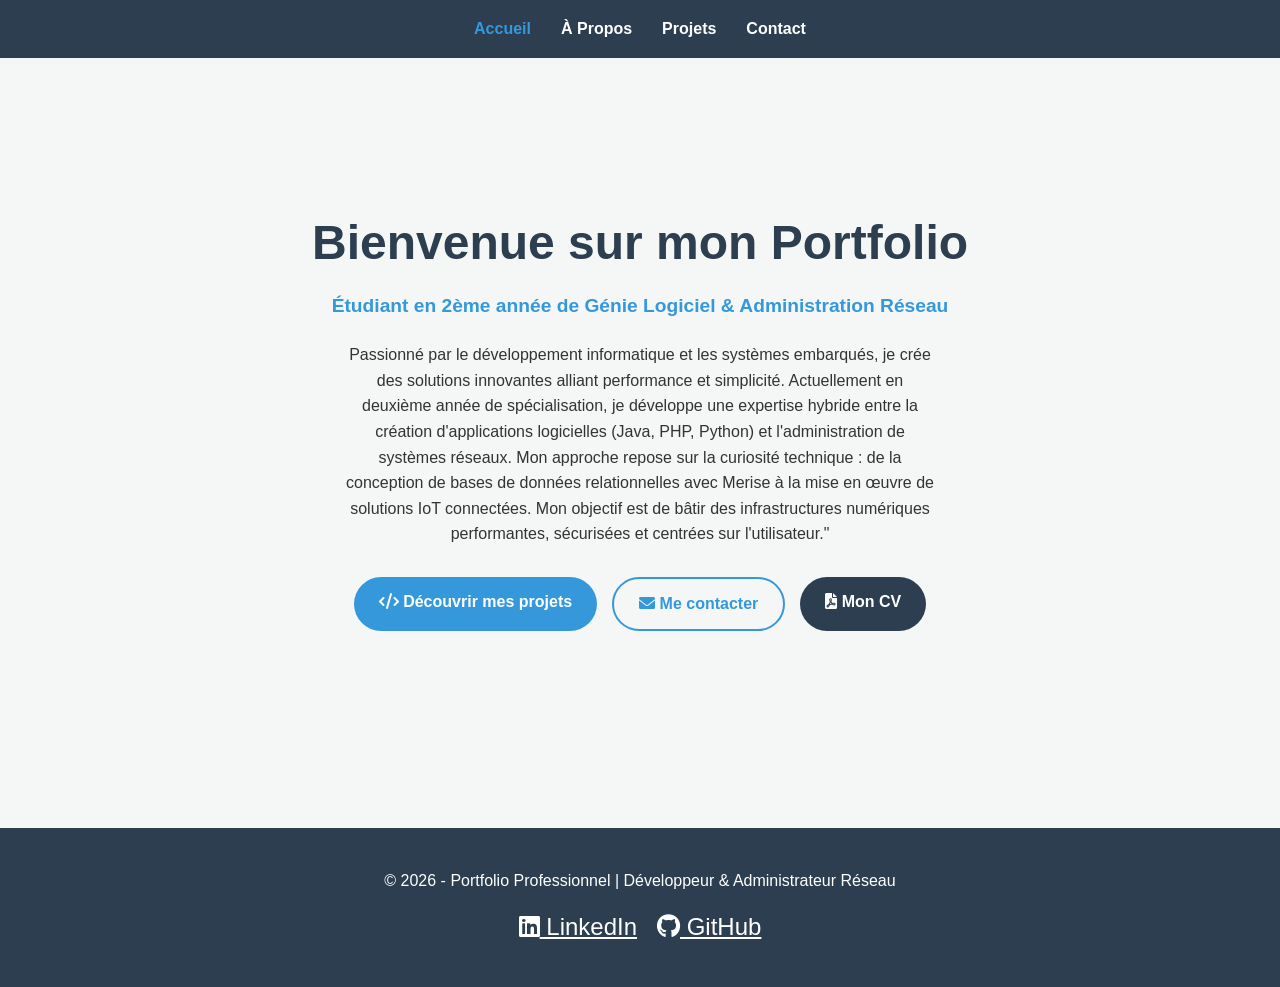
==== index.html @ 4f345f5b "Add files via upload Version corrigé" ====
<!DOCTYPE html>
<html lang="fr">
<head>
    <meta charset="UTF-8">
    <meta name="viewport" content="width=device-width, initial-scale=1.0">
    <title>Portfolio | Accueil</title>
    <link rel="stylesheet" href="https://cdnjs.cloudflare.com/ajax/libs/font-awesome/6.0.0/css/all.min.css">
    <link rel="stylesheet" href="css/style.css">
</head>
<body>

    <nav>
        <ul>
            <li><a href="index.html" class="active">Accueil</a></li>
            <li><a href="pages/a-propos.html">À Propos</a></li>
            <li><a href="pages/projets.html">Projets</a></li>
            <li><a href="pages/contact.html">Contact</a></li>
        </ul>
    </nav>

    <main class="hero">
        <div class="hero-content">
            <h1>Bienvenue sur mon Portfolio</h1>
            <p class="subtitle">Étudiant en 2ème année de Génie Logiciel & Administration Réseau</p>
            
            <p class="description">
                Passionné par le développement informatique et les systèmes embarqués, 
                je crée des solutions innovantes alliant performance et simplicité.

                Actuellement en deuxième année de spécialisation, 
                je développe une expertise hybride entre la création d'applications logicielles (Java, PHP, Python) et l'administration de systèmes réseaux.
                 Mon approche repose sur la curiosité technique :
                  de la conception de bases de données relationnelles avec Merise à la mise en œuvre de solutions IoT connectées.
                   Mon objectif est de bâtir des infrastructures numériques performantes, sécurisées et centrées sur l'utilisateur."
            </p>

            <div class="cta-container">
                <a href="pages/projets.html" class="btn-primary">
                    <i class="fas fa-code"></i> Découvrir mes projets
                </a>
                <a href="pages/contact.html" class="btn-secondary">
                    <i class="fas fa-envelope"></i> Me contacter
                </a>
                <a href="images/CV_Etudiant_Genie_Logiciel.pdf" class="btn-cv" download>
                    <i class="fas fa-file-pdf"></i> Mon CV
                </a>
            </div>
        </div>
    </main>

    <footer>
        <div class="footer-content">
            <p>&copy; 2026 - Portfolio Professionnel | Développeur & Administrateur Réseau</p>
            <div class="social-icons">
                <a href="https://www.linkedin.com/public-profile/settings/"><i class="fab fa-linkedin"></i> LinkedIn</a>
                <a href="#"><i class="fab fa-github"></i> GitHub</a>
            </div>
        </div>
    </footer>

</body>
</html>
---- css/style.css ----
/* --- 1. VARIABLES ET RESET --- */
:root {
    --primary-color: #2c3e50;    /* Bleu sombre professionnel */
    --accent-color: #3498db;     /* Bleu clair pour les boutons/liens */
    --secondary-color: #2ecc71;  /* Vert pour les succès/badges */
    --bg-light: #f4f7f6;         /* Fond très clair */
    --text-color: #333;
    --white: #ffffff;
    --shadow: 0 4px 15px rgba(0,0,0,0.1);
}

* {
    margin: 0;
    padding: 0;
    box-sizing: border-box;
    font-family: 'Segoe UI', Tahoma, Geneva, Verdana, sans-serif;
}

body {
    background-color: var(--bg-light);
    color: var(--text-color);
    line-height: 1.6;
}

/* --- 2. NAVIGATION --- */
nav {
    background-color: var(--primary-color);
    padding: 1rem 0;
    position: sticky;
    top: 0;
    z-index: 1000;
}

nav ul {
    display: flex;
    justify-content: center;
    list-style: none;
    gap: 30px;
}

nav ul li a {
    color: var(--white);
    text-decoration: none;
    font-weight: bold;
    transition: 0.3s;
}

nav ul li a:hover, nav ul li a.active {
    color: var(--accent-color);
}

/* --- 3. SECTION HERO (ACCUEIL) --- */
.hero {
    height: 80vh;
    display: flex;
    align-items: center;
    justify-content: center;
    text-align: center;
    padding: 20px;
}

.hero-content h1 {
    font-size: 3rem;
    color: var(--primary-color);
    margin-bottom: 10px;
}

.subtitle {
    font-size: 1.2rem;
    color: var(--accent-color);
    font-weight: bold;
    margin-bottom: 20px;
}

.description {
    max-width: 600px;
    margin: 0 auto 30px;
}

/* --- 4. BOUTONS (CTA) --- */
.cta-container {
    display: flex;
    gap: 15px;
    justify-content: center;
    flex-wrap: wrap;
}

.btn-primary, .btn-secondary, .btn-cv {
    padding: 12px 25px;
    border-radius: 30px;
    text-decoration: none;
    font-weight: bold;
    transition: all 0.3s ease;
}

.btn-primary { background: var(--accent-color); color: white; }
.btn-secondary { border: 2px solid var(--accent-color); color: var(--accent-color); }
.btn-cv { background: var(--primary-color); color: white; }

.btn-primary:hover, .btn-cv:hover {
    transform: translateY(-3px);
    box-shadow: 0 5px 15px rgba(0,0,0,0.2);
}

/* --- 5. GRILLE ET CARTES (PROJETS & SKILLS) --- */
.about-container {
    max-width: 1100px;
    margin: 0 auto;
    padding: 40px 20px;
}

.skills-grid, .competences-grid {
    display: grid;
    grid-template-columns: repeat(auto-fit, minmax(300px, 1fr));
    gap: 25px;
    margin-top: 30px;
}

.skill-card, .card-competence {
    background: var(--white);
    border-radius: 12px;
    overflow: hidden;
    box-shadow: var(--shadow);
    transition: transform 0.3s ease;
    padding: 20px;
    text-align: center;
}

.skill-card:hover {
    transform: translateY(-10px);
}

/* --- 6. IMAGES DE PROJETS --- */
.project-img {
    width: 100%;
    height: 180px;
    object-fit: cover;
    border-radius: 8px;
    margin-bottom: 15px;
}

.github-link {
    display: inline-block;
    margin-top: 15px;
    padding: 8px 18px;
    background-color: #333;
    color: white !important;
    text-decoration: none;
    border-radius: 5px;
    transition: 0.3s;
}

.github-link:hover { background-color: var(--accent-color); }

/* --- 7. PHOTO DE PROFIL (ZOOM NET) --- */
.profil-section img {
    width: 180px;
    height: 180px;
    border-radius: 50%;
    border: 5px solid var(--accent-color);
    object-fit: cover;
    object-position: center top; /* Empêche de couper la tête */
    margin-bottom: 20px;
    transition: transform 0.5s ease;
    backface-visibility: hidden; /* Pour la netteté */
    transform: translateZ(0);    /* Force le GPU (anti-flou) */
}

.profil-section img:hover {
    transform: scale(1.05);
}

/* --- 8. BADGES ET BARRES DE PROGRESSION --- */
.badges {
    display: flex;
    flex-wrap: wrap;
    justify-content: center;
    gap: 8px;
    margin: 15px 0;
}

.badge {
    padding: 5px 12px;
    color: white;
    border-radius: 20px;
    font-size: 0.8rem;
    background: var(--primary-color); /* Couleur par défaut */
}

/* Couleurs spécifiques aux technologies */
.badge.html { background-color: #e67e22; }
.badge.css { background-color: #2980b9; }
.badge.php { background-color: #8e44ad; }
.badge.js { background-color: #f1c40f; color: #333; }
.badge.arduino { background-color: #00979d; }
.badge.esp { background-color: #d35400; }

.progress-bar {
    background: #ddd;
    border-radius: 10px;
    height: 18px;
    margin: 10px 0;
    overflow: hidden;
}

.progress {
    background: var(--accent-color);
    height: 100%;
    color: white;
    font-size: 0.75rem;
    text-align: right;
    padding-right: 10px;
    line-height: 18px;
}

/* --- 9. FOOTER --- */
footer {
    background: var(--primary-color);
    color: white;
    padding: 40px 20px;
    text-align: center;
    margin-top: 50px;
}

.social-icons {
    margin-top: 15px;
    display: flex;
    justify-content: center;
    gap: 20px;
}

.social-icons a { color: white; font-size: 1.5rem; transition: 0.3s; }
.social-icons a:hover { color: var(--accent-color); }

/* --- 10. RESPONSIVE --- */
@media (max-width: 768px) {
    nav ul { flex-direction: column; text-align: center; gap: 10px; }
    .hero-content h1 { font-size: 2rem; }
    .cta-container { flex-direction: column; }
}


h1 {
    text-align: center;
    margin-bottom: 30px; /* Ajoute un peu d'espace sous le titre */
    color: #1a2a3a; /* Pour garder la même couleur que ta navigation */
}
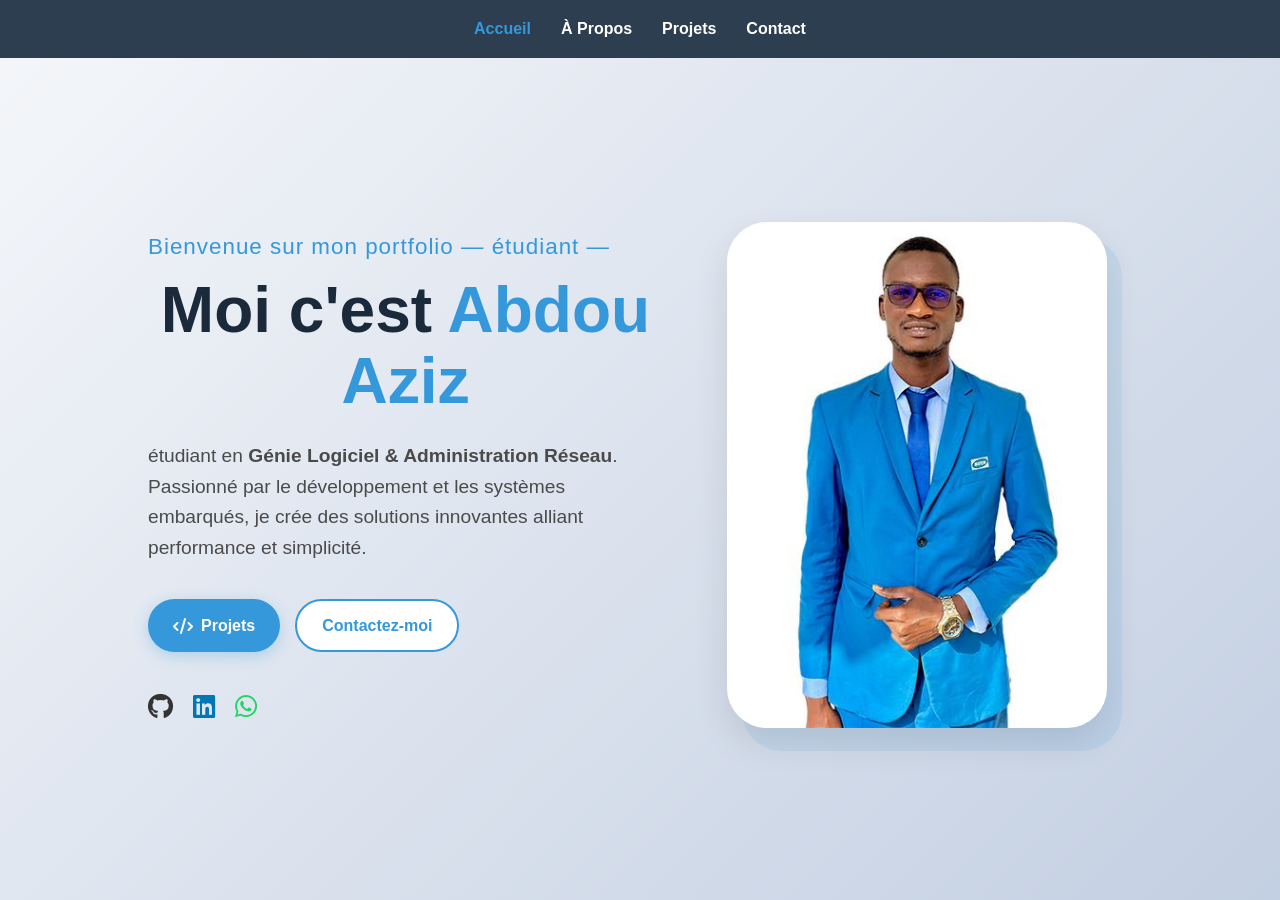
==== commit e2ba09fb: "Update index.html" ====
--- a/index.html
+++ b/index.html
@@ -3,11 +3,44 @@
 <head>
     <meta charset="UTF-8">
     <meta name="viewport" content="width=device-width, initial-scale=1.0">
-    <title>Portfolio | Accueil</title>
+    <title>Portfolio | Abdou Aziz Niang</title>
+    <link rel="stylesheet" href="css/style.css">
     <link rel="stylesheet" href="https://cdnjs.cloudflare.com/ajax/libs/font-awesome/6.0.0/css/all.min.css">
-    <link rel="stylesheet" href="css/style.css">
+    
+    <style>
+        /* Définition de l'animation CSS */
+        @keyframes defilementTexte {
+            0% { transform: translateX(100%); }   /* Départ : complètement à droite, hors de l'écran */
+            100% { transform: translateX(-100%); } /* Arrivée : complètement à gauche, hors de l'écran */
+        }
+        
+        /* Style du conteneur pour cacher ce qui dépasse */
+        .conteneur-defilement {
+            width: 100%;
+            overflow: hidden; /* Cache le texte quand il sort du cadre */
+            white-space: nowrap; /* Empêche le texte de revenir à la ligne */
+            margin-bottom: 10px;
+        }
+        
+        /* Style du texte qui défile */
+        .texte-animé {
+            display: inline-block;
+            color: #3498db;
+            font-size: 1.4rem;
+            font-weight: 400;
+            letter-spacing: 1px;
+            
+            /* Application de l'animation */
+            animation: defilementTexte 15s linear infinite; /* 15 secondes pour traverser, mouvement constant, en boucle */
+        }
+        
+        /* Optionnel : Pause au survol de la souris */
+        .conteneur-defilement:hover .texte-animé {
+            animation-play-state: paused;
+        }
+    </style>
 </head>
-<body>
+<body style="margin: 0; padding: 0; font-family: 'Segoe UI', sans-serif; background: linear-gradient(135deg, #f5f7fa 0%, #c3cfe2 100%); min-height: 100vh; display: flex; flex-direction: column; overflow-x: hidden;">
 
     <nav>
         <ul>
@@ -18,45 +51,55 @@
         </ul>
     </nav>
 
-    <main class="hero">
-        <div class="hero-content">
-            <h1>Bienvenue sur mon Portfolio</h1>
-            <p class="subtitle">Étudiant en 2ème année de Génie Logiciel & Administration Réseau</p>
+    <div style="flex: 1; display: flex; align-items: center; justify-content: center; padding: 0 10%; flex-wrap: wrap-reverse;">
+        
+        <div style="flex: 1.2; min-width: 320px; display: flex; flex-direction: column; align-items: flex-start; padding: 20px;">
             
-            <p class="description">
-                Passionné par le développement informatique et les systèmes embarqués, 
-                je crée des solutions innovantes alliant performance et simplicité.
-
-                Actuellement en deuxième année de spécialisation, 
-                je développe une expertise hybride entre la création d'applications logicielles (Java, PHP, Python) et l'administration de systèmes réseaux.
-                 Mon approche repose sur la curiosité technique :
-                  de la conception de bases de données relationnelles avec Merise à la mise en œuvre de solutions IoT connectées.
-                   Mon objectif est de bâtir des infrastructures numériques performantes, sécurisées et centrées sur l'utilisateur."
+            <div class="conteneur-defilement">
+                <span class="texte-animé">Bienvenue sur mon portfolio — étudiant —</span>
+            </div>
+            
+            <h1 style="font-size: clamp(2.5rem, 5vw, 4rem); color: #1a2a3a; margin: 0; line-height: 1.1; font-weight: 800;">
+                Moi c'est <span style="color: #3498db;">Abdou Aziz</span>
+            </h1>
+            
+            <p style="font-size: 1.2rem; color: #4a4a4a; margin: 25px 0 35px 0; max-width: 550px; line-height: 1.6; text-align: left;">
+              étudiant en <strong>Génie Logiciel & Administration Réseau</strong>. 
+                Passionné par le développement et les systèmes embarqués, je crée des solutions innovantes alliant performance et simplicité.
             </p>
 
-            <div class="cta-container">
-                <a href="pages/projets.html" class="btn-primary">
-                    <i class="fas fa-code"></i> Découvrir mes projets
+            <div style="display: flex; gap: 15px; flex-wrap: wrap; margin-bottom: 35px;">
+                <a href="pages/projets.html" style="text-decoration: none; background: #3498db; color: white; padding: 12px 25px; border-radius: 30px; font-weight: 600; transition: 0.3s; box-shadow: 0 4px 15px rgba(52, 152, 219, 0.3); display: flex; align-items: center; gap: 8px;"
+                   onmouseover="this.style.background='#2980b9'; this.style.transform='translateY(-3px)'" 
+                   onmouseout="this.style.background='#3498db'; this.style.transform='translateY(0)'">
+                    <i class="fas fa-code"></i> Projets
                 </a>
-                <a href="pages/contact.html" class="btn-secondary">
-                    <i class="fas fa-envelope"></i> Me contacter
-                </a>
-                <a href="images/CV_Etudiant_Genie_Logiciel.pdf" class="btn-cv" download>
-                    <i class="fas fa-file-pdf"></i> Mon CV
+                
+                <a href="pages/contact.html" style="text-decoration: none; background: white; color: #3498db; padding: 12px 25px; border-radius: 30px; font-weight: 600; border: 2px solid #3498db; transition: 0.3s;"
+                   onmouseover="this.style.background='#3498db'; this.style.color='white'; this.style.transform='translateY(-3px)'" 
+                   onmouseout="this.style.background='white'; this.style.color='#3498db'; this.style.transform='translateY(0)'">
+                    Contactez-moi
                 </a>
             </div>
-        </div>
-    </main>
 
-    <footer>
-        <div class="footer-content">
-            <p>&copy; 2026 - Portfolio Professionnel | Développeur & Administrateur Réseau</p>
-            <div class="social-icons">
-                <a href="https://www.linkedin.com/public-profile/settings/"><i class="fab fa-linkedin"></i> LinkedIn</a>
-                <a href="#"><i class="fab fa-github"></i> GitHub</a>
+            <div style="display: flex; gap: 20px; font-size: 1.6rem;">
+                <a href="https://github.com/Abdou-Aziz-Niang" target="_blank" style="color: #333; transition: 0.3s;" onmouseover="this.style.color='#3498db'"><i class="fab fa-github"></i></a>
+                <a href="https://www.linkedin.com/public-profile/settings/" style="color: #0077b5; transition: 0.3s;" onmouseover="this.style.color='#3498db'"><i class="fab fa-linkedin"></i></a>
+                <a href="https://wa.me/221771346672" style="color: #25d366; transition: 0.3s;" onmouseover="this.style.color='#3498db'"><i class="fab fa-whatsapp"></i></a>
             </div>
         </div>
-    </footer>
+
+        <div style="flex: 1; display: flex; justify-content: center; align-items: center; min-width: 350px; padding: 20px;">
+            <div style="position: relative;">
+                <div style="position: absolute; top: 15px; left: 15px; width: 100%; height: 100%; background: #3498db; border-radius: 40px; opacity: 0.1; z-index: -1;"></div>
+                <img src="images/AAN.jpeg" alt="Abdou Aziz Niang" 
+                     style="width: 100%; max-width: 380px; height: auto; border-radius: 40px; box-shadow: 0 15px 35px rgba(0,0,0,0.1); transition: 0.5s; object-fit: cover;"
+                     onmouseover="this.style.transform='scale(1.02)';" 
+                     onmouseout="this.style.transform='scale(1)';">
+            </div>
+        </div>
+
+    </div>
 
 </body>
-</html>+</html>
